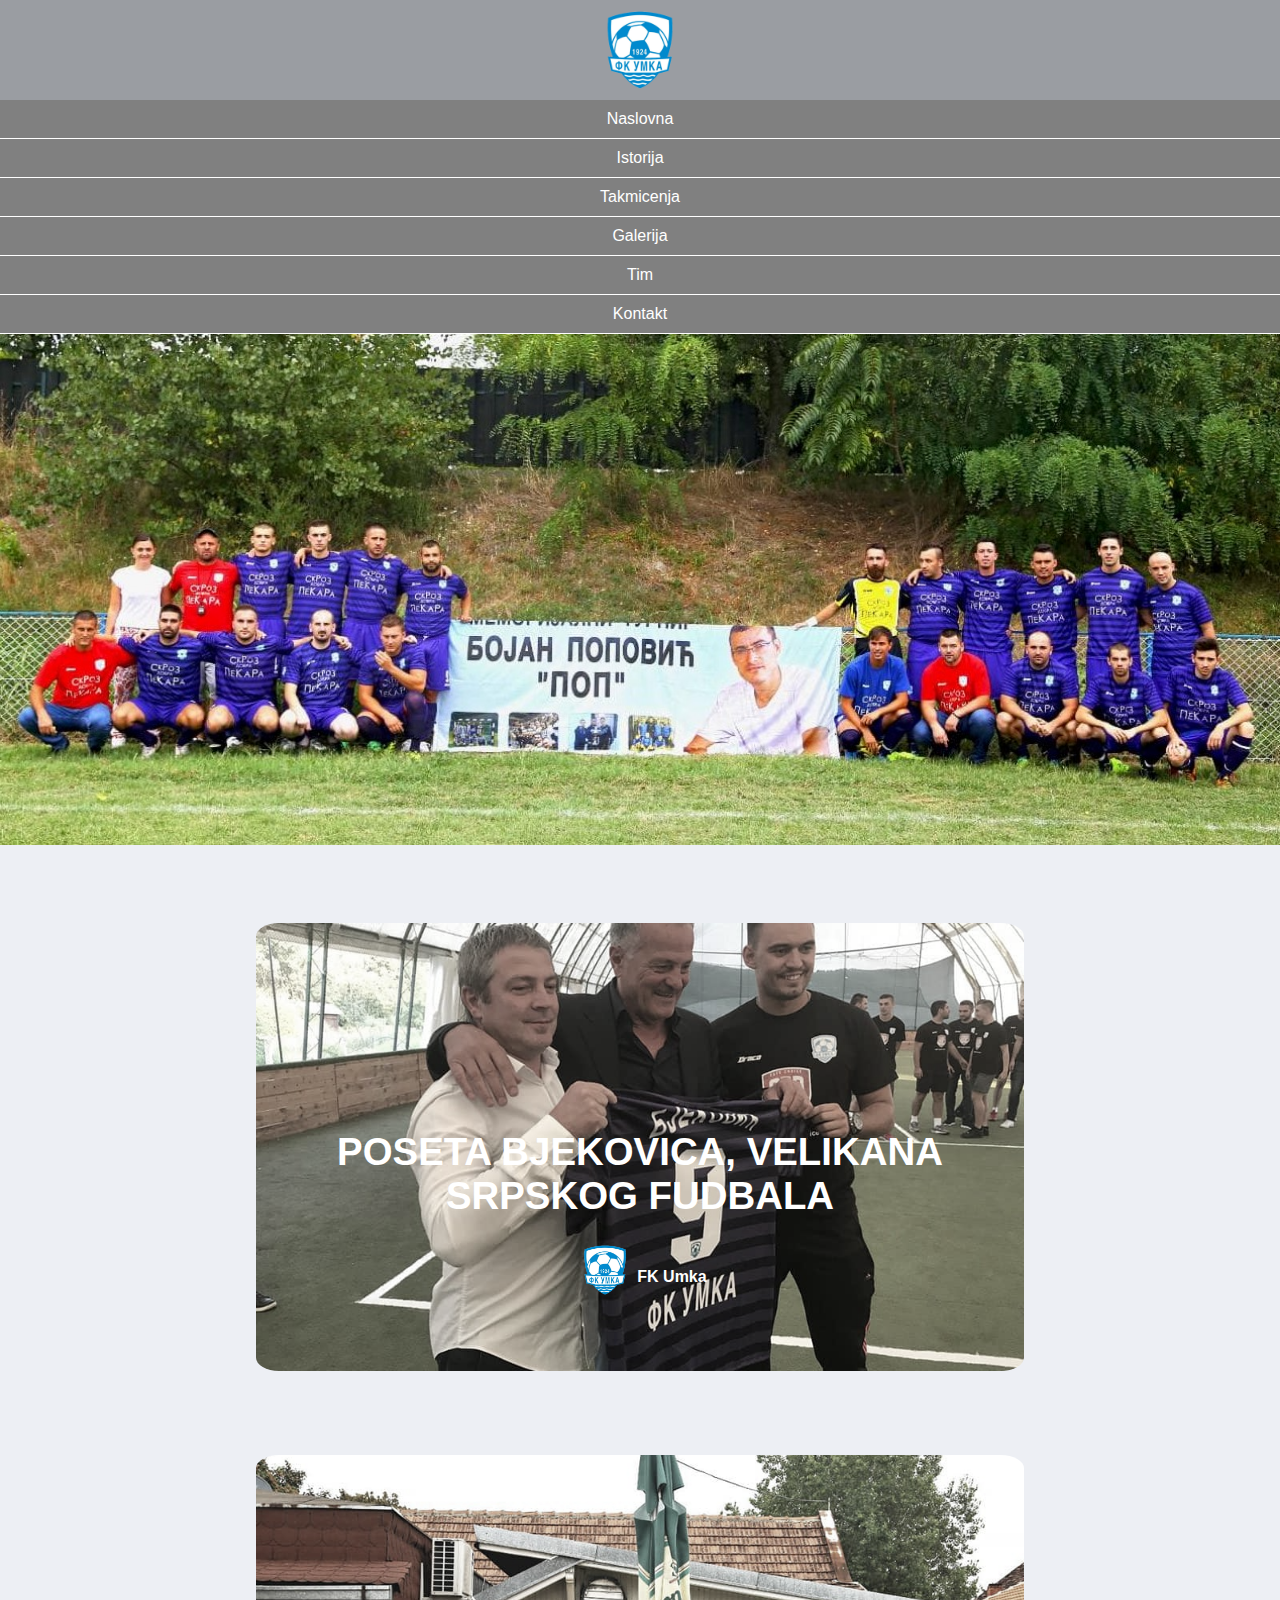
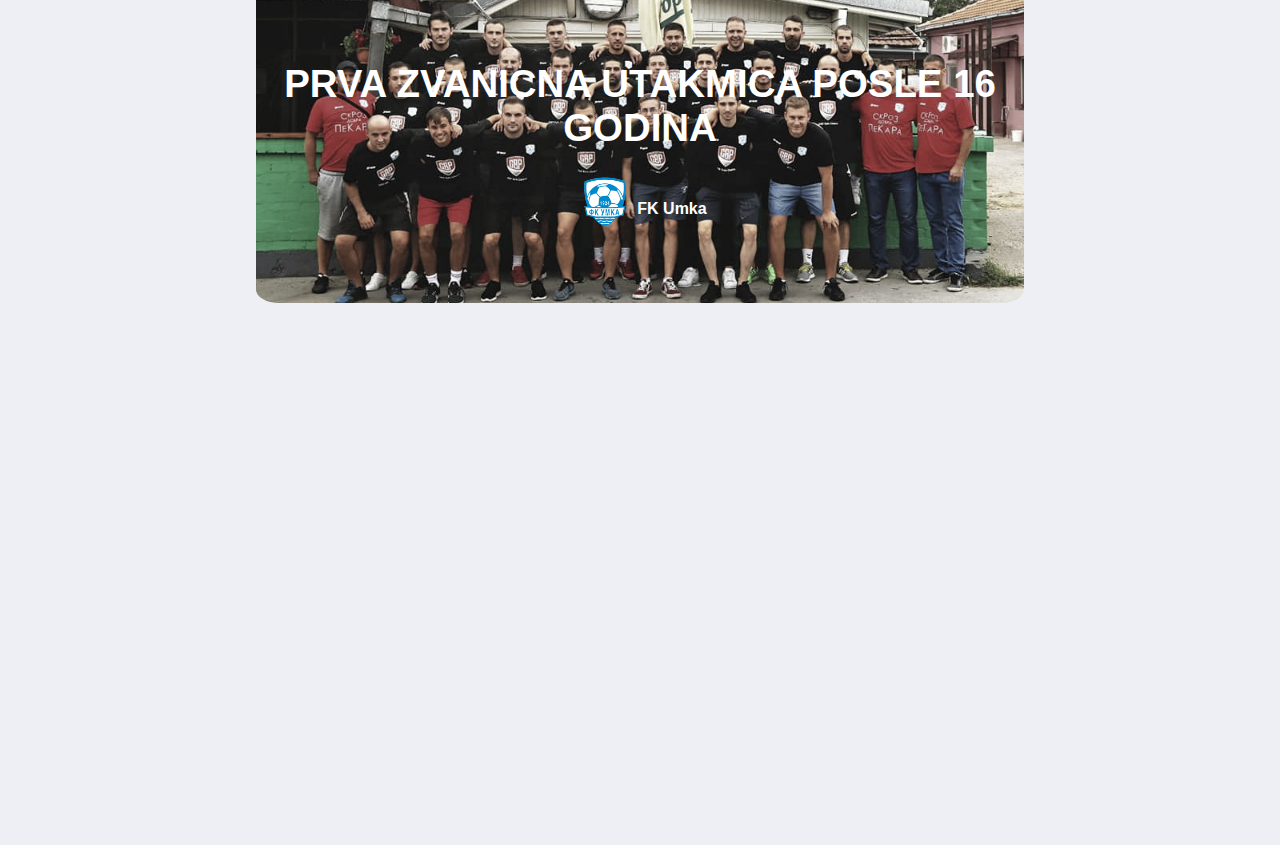
==== main/index.html @ 000681ae "Add files via upload" ====
<!DOCTYPE html>
<html lang="en">
<head>
    <meta charset="UTF-8">
    <meta name="viewport" content="width=device-width, initial-scale=1.0">
    <meta http-equiv="X-UA-Compatible" content="ie=edge">
    <title>FK Umka</title>
    <link rel="stylesheet" href="style.css">
</head>
<body>
    <div class="header">
        <div class="logo"><img src="../static/logo3.png"></div>
        <div class="navigacija">
            <nav>
            <a href="">Naslovna</a>
            <a href="">Istorija</a>
            <a href="">Takmicenja</a>
            <a href="">Galerija</a>
            <a href="">Tim</a>
            <a href="">Kontakt</a>
            </nav>
        </div>
        <div class="slika-naslovna">
            <img class="slika-naslovna-img" src="../static/naslovna.jpg"/>
        </div>
    </div>
    <div class="wrapper">
        
        <div class="vest vest1">
               
                    
             <img class="vest1slika" src="../static/vest1slika.jpg"/>
                <div class="vest-central">
                    <a href="">
                        <div class="vest_naslov">
                            <h3 class="vest1naslov">POSETA BJEKOVICA, VELIKANA SRPSKOG FUDBALA</h3>
                            <div class="vest-decoration"><img src="../static/logo3.png"/><p>FK Umka</p></div>
                        </div>
                </div></a>
        </div>
                
        
        <div class="vest vest2">
               
                    
                <img class="vest1slika" src="../static/vest2slika.jpg"/>
                   <div class="vest-central">
                       <a href="">
                           <div class="vest_naslov">
                               <h3 class="vest1naslov">PRVA ZVANICNA UTAKMICA POSLE 16 GODINA</h3>
                               <div class="vest-decoration"><img src="../static/logo3.png"/><p>FK Umka</p></div>
                           </div>
                   </div></a>
           </div>
        <div class="vest vest3"></div>
    </div>
    <div class="footer"></div>
</body>
</html>
---- main/style.css ----
body{
    font-family: "Montserrat", sans-serif;
    margin: 0;
    background: #edeff4;
}

.wrapper {
    padding-left: 4px;
    padding-right: 4px;
    background: #edeff4;
    height: 500px;
}

.logo {
    background: #9a9da2;
}

nav a{
    background: gray;
    color: white;
    text-decoration: none;
    display: block;
    padding: 10px;
    text-align: center;
    border-bottom: 1px solid white;
}

.logo img {
    width: 100px;
    height: 100px;
    margin-left: auto;
    margin-right: auto;
    display: block;
}

.slika-naslovna-img {
    width: 100%;
}

.vest  {
    color: white;
    text-align: center;
    height: 35vw;
    width: 60vw;
    display: block;
    margin-left: auto;
    margin-right: auto;
    padding: 10px;
    z-index: 0;
    position: relative;
    margin-top: 5vw;
    margin-bottom: 5vw;
    border-radius: 3%;
    
}

.vest1slika {
    display:block;
    width: 60vw;
    height: 35vw;
    object-fit:cover;
    z-index:0;
    filter: grayscale(60%);
    transition: 0.5s;
    border-radius: 3%;
}

.vest-central {
    position: absolute;
    top:17vw;
    left:0;
    z-index: 1;
}



a {
    text-decoration: none;
}


.vest1naslov {
    margin:0;
    color: white;
    font-family: "Montserrat", sans-serif;
    font-size: 3vw;
    text-align: center;
    z-index: 10;

}



.vest-decoration {
    font-weight: bold;
}

.vest-decoration img {
    
    width: 5vw;
    height: 5vw;
    top: 1.5vw;
    position: relative;
}

.vest-decoration p{
    color: white;
    display: inline-block;
}

.vest1slika:hover{
    filter: none;
    position: relative;
    z-index: 1;
}

.vest1naslov:hover{
    transform: scale(1.02);
    position: relative;
    z-index: 1;
}
.vest:hover .vest1slika{
    filter:none;
    transform: scale(1.02);
}
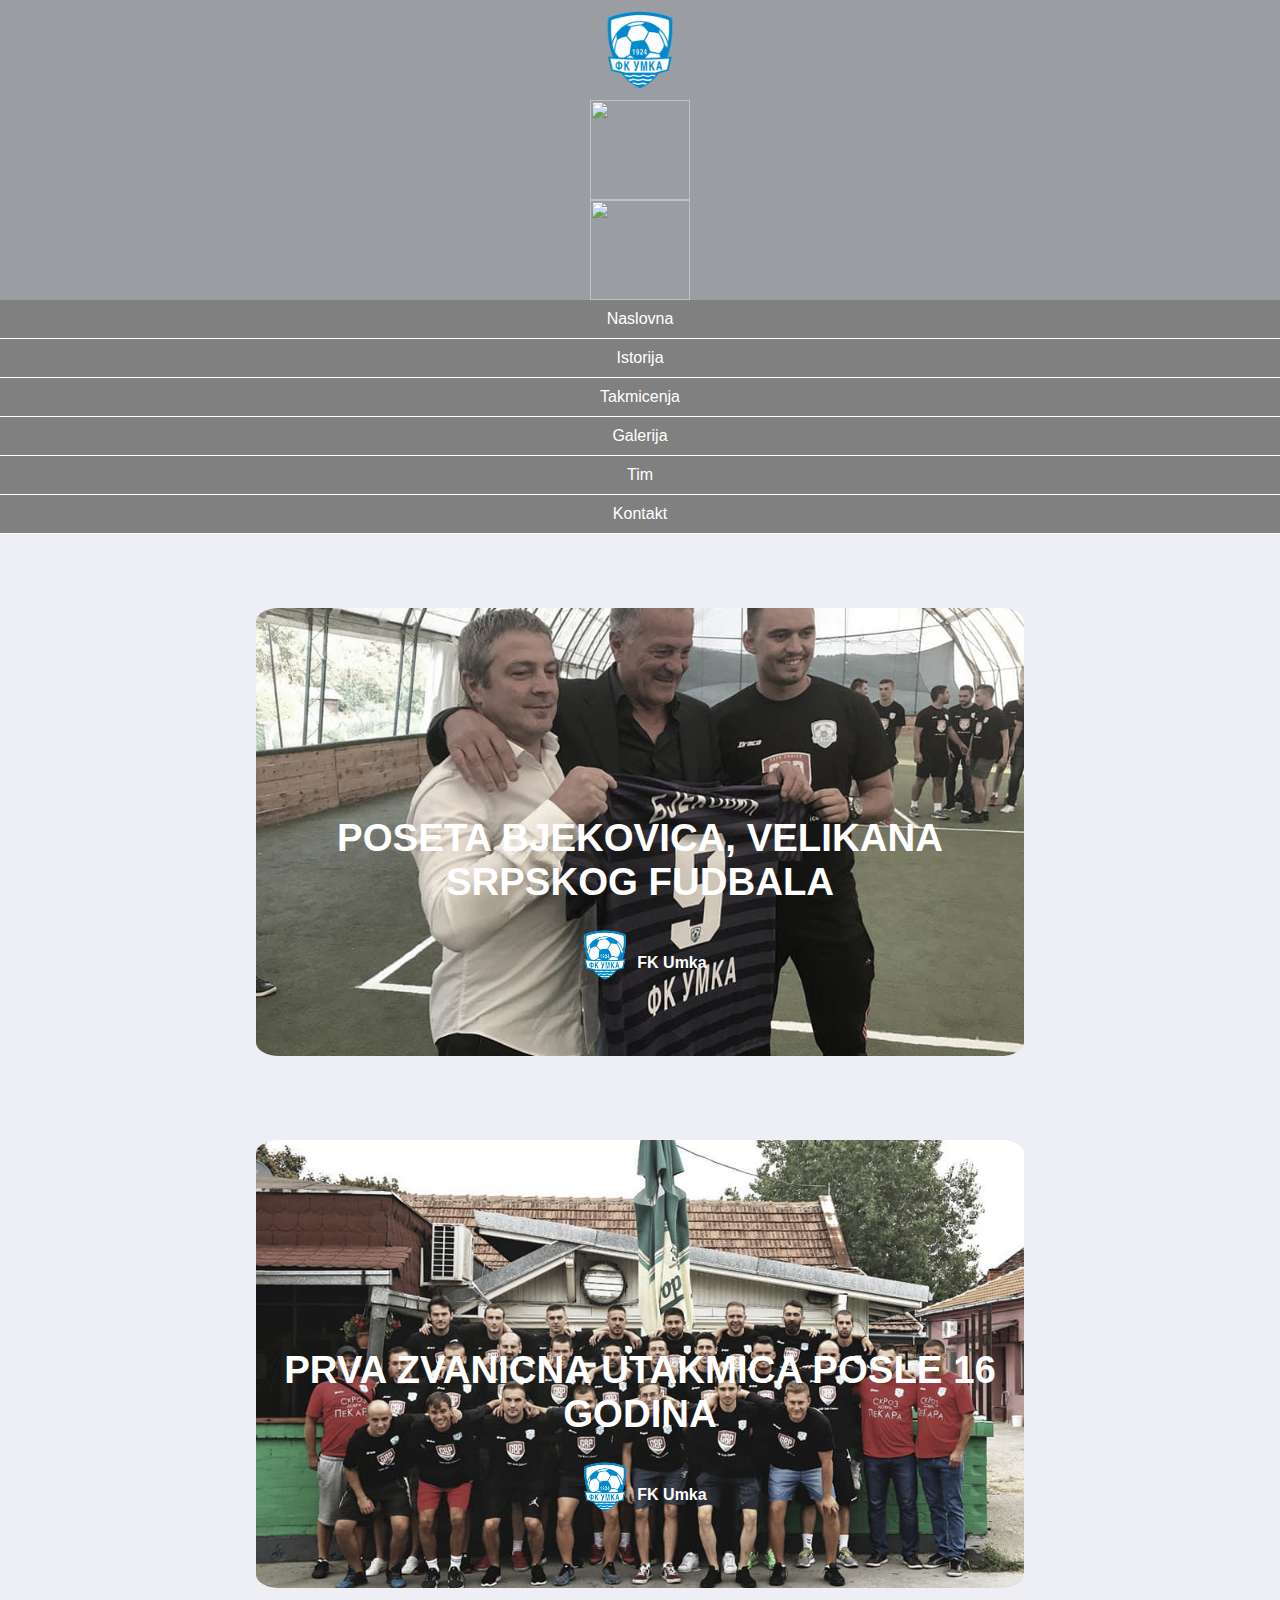
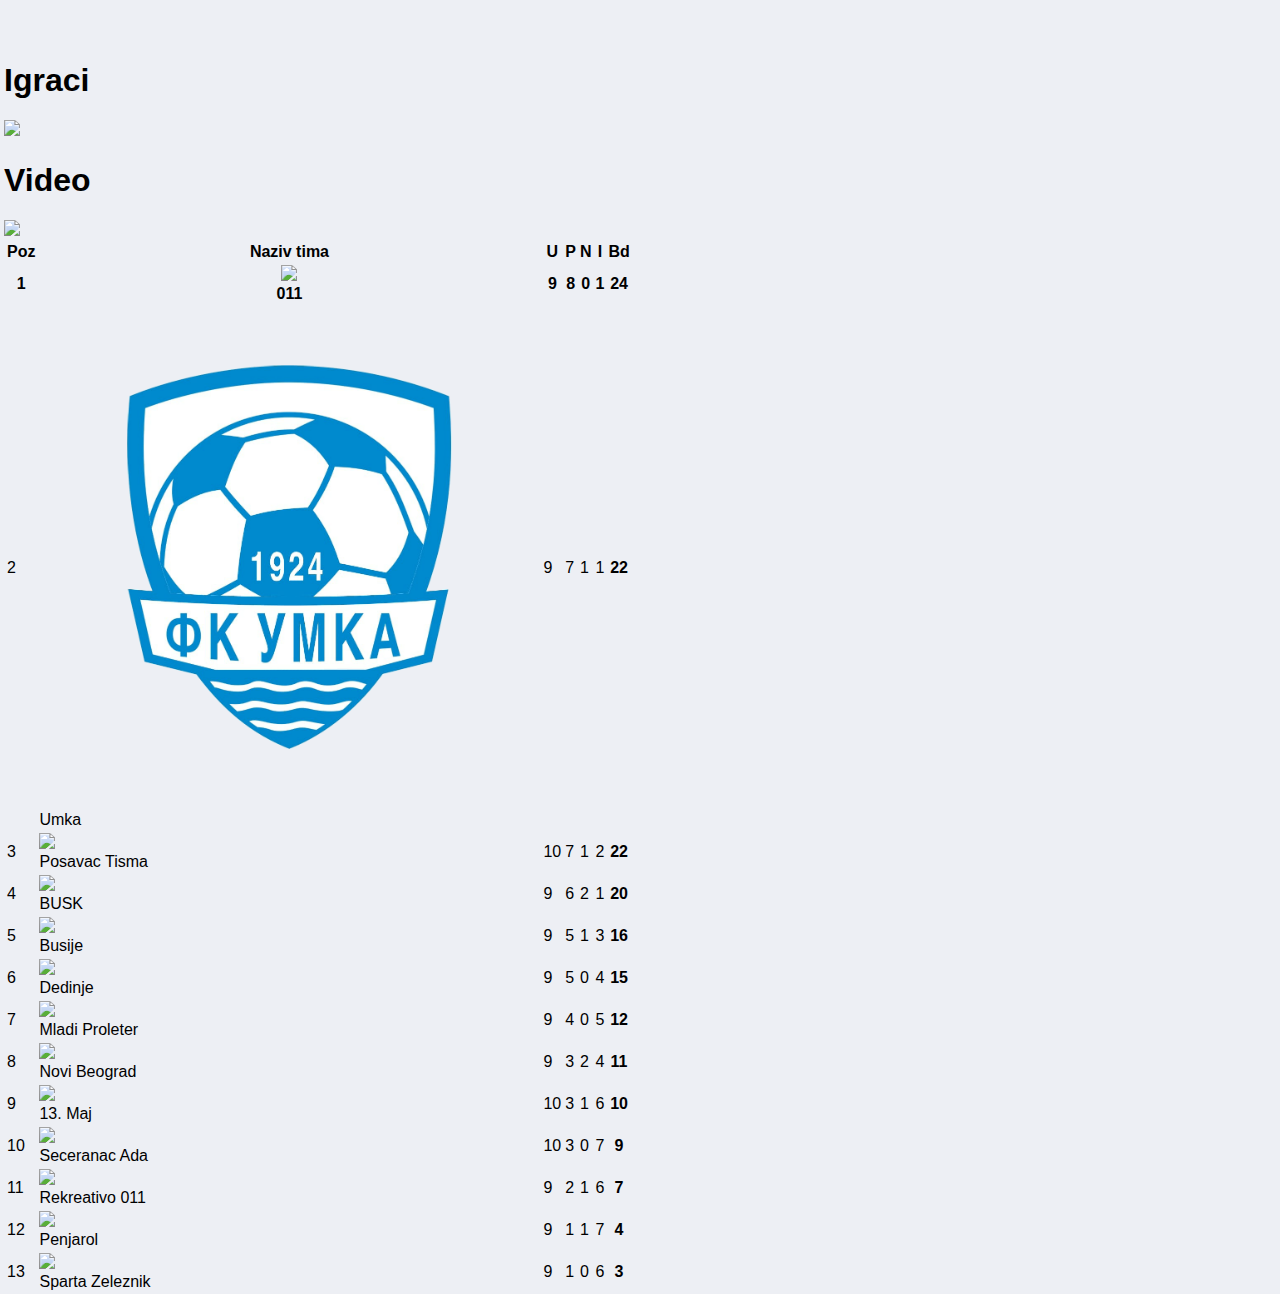
==== commit 33d117fa: "Update index.html" ====
--- a/main/index.html
+++ b/main/index.html
@@ -9,7 +9,13 @@
 </head>
 <body>
     <div class="header">
-        <div class="logo"><img src="../static/logo3.png"></div>
+        <div class="logo">    
+            <img class="slika-logo" src="../static/logo3.png">
+            <div class="social">
+                <div class="facebook"><a href="https://www.facebook.com/fk.umka.3"><img src="../static/facebook.png"/></a></div>
+                <div class="instagram"><a href="https://www.instagram.com/fkumka/"><img src="../static/instagram.png"/></a></div>
+            </div>
+        </div>
         <div class="navigacija">
             <nav>
             <a href="">Naslovna</a>
@@ -19,9 +25,6 @@
             <a href="">Tim</a>
             <a href="">Kontakt</a>
             </nav>
-        </div>
-        <div class="slika-naslovna">
-            <img class="slika-naslovna-img" src="../static/naslovna.jpg"/>
         </div>
     </div>
     <div class="wrapper">
@@ -51,9 +54,194 @@
                                <div class="vest-decoration"><img src="../static/logo3.png"/><p>FK Umka</p></div>
                            </div>
                    </div></a>
-           </div>
-        <div class="vest vest3"></div>
+                </div>
+
+        <div class="igraci">
+
+            <h1>Igraci</h1>
+            <a href=""><img src="../static/players2.png"/></a>
+
+        </div>
+
+        <div class="video">
+
+            <h1>Video</h1>
+            <a href=""><img src="../static/video.jpg"/></a>
+
+        </div>
+
+        <div class="table">
+            <table>
+                <thead>
+                    <th>Poz</th>
+                    <th>Naziv tima</th>
+                    <th>U</th>
+                    <th>P</th>
+                    <th>N</th>
+                    <th>I</th>
+                    <th>Bd</th>
+                </thead>
+                <tbody>
+                    <tr class="first">
+                        <th>1</th>
+                        <th class="naziv-tima">
+                            <div class="logo-table"><img src="../static/011.png"/></div>
+                            <div class="ime-table">011</div>
+                        </th>
+                        <th>9</th>
+                        <th>8</th>
+                        <th>0</th>
+                        <th>1</th>
+                        <th>24</th>
+                    </tr>
+                    <tr class="even">
+                            <td>2</td>
+                            <td class="naziv-tima">
+                                <div class="logo-table"><img src="../static/logo3.png"/></div>
+                                <div class="ime-table">Umka</div>
+                            </td>
+                            <td>9</td>
+                            <td>7</td>
+                            <td>1</td>
+                            <td>1</td>
+                            <th>22</th>
+                    </tr>
+                    <tr class="odd">
+                            <td>3</td>
+                            <td class="naziv-tima">
+                                <div class="logo-table"><img src="../static/posavac-tisma.png"/></div>
+                                <div class="ime-table">Posavac Tisma</div>
+                            </td>
+                            <td>10</td>
+                            <td>7</td>
+                            <td>1</td>
+                            <td>2</td>
+                            <th>22</th>
+                    </tr>
+                    <tr class="even">
+                            <td>4</td>
+                            <td class="naziv-tima">
+                                <div class="logo-table"><img src="../static/busk.png"/></div>
+                                <div class="ime-table">BUSK</div>
+                            </td>
+                            <td>9</td>
+                            <td>6</td>
+                            <td>2</td>
+                            <td>1</td>
+                            <th>20</th>
+                    </tr>
+                    <tr class="odd">
+                            <td>5</td>
+                            <td class="naziv-tima">
+                                <div class="logo-table"><img src="../static/busije.png"/></div>
+                                <div class="ime-table">Busije</div>
+                            </td>
+                            <td>9</td>
+                            <td>5</td>
+                            <td>1</td>
+                            <td>3</td>
+                            <th>16</th>
+                        </tr>
+                        <tr class="even">
+                                <td>6</td>
+                                <td class="naziv-tima">
+                                    <div class="logo-table"><img src="../static/dedinje.png"/></div>
+                                    <div class="ime-table">Dedinje</div>
+                                </td>
+                                <td>9</td>
+                                <td>5</td>
+                                <td>0</td>
+                                <td>4</td>
+                                <th>15</th>
+                        </tr>
+                        <tr class="odd">
+                                <td>7</td>
+                                <td class="naziv-tima">
+                                    <div class="logo-table"><img src="../static/mladi-proleter.png"/></div>
+                                    <div class="ime-table">Mladi Proleter</div>
+                                </td>
+                                <td>9</td>
+                                <td>4</td>
+                                <td>0</td>
+                                <td>5</td>
+                                <th>12</th>
+                        </tr>
+                        <tr class="even">
+                                <td>8</td>
+                                <td class="naziv-tima">
+                                    <div class="logo-table"><img src="../static/novi-beograd.png"/></div>
+                                    <div class="ime-table">Novi Beograd</div>
+                                </td>
+                                <td>9</td>
+                                <td>3</td>
+                                <td>2</td>
+                                <td>4</td>
+                                <th>11</th>
+                        </tr>
+                        <tr class="odd">
+                                <td>9</td>
+                                <td class="naziv-tima">
+                                    <div class="logo-table"><img src="../static/13maj.png"/></div>
+                                    <div class="ime-table">13. Maj</div>
+                                </td>
+                                <td>10</td>
+                                <td>3</td>
+                                <td>1</td>
+                                <td>6</td>
+                                <th>10</th>
+                        </tr>
+                        <tr class="even">
+                                <td>10</td>
+                                <td class="naziv-tima">
+                                    <div class="logo-table"><img src="../static/seceranac.png"/></div>
+                                    <div class="ime-table">Seceranac Ada</div>
+                                </td>
+                                <td>10</td>
+                                <td>3</td>
+                                <td>0</td>
+                                <td>7</td>
+                                <th>9</th>
+                        </tr>
+                        <tr class="odd">
+                                <td>11</td>
+                                <td class="naziv-tima">
+                                    <div class="logo-table"><img src="../static/rekreativo011.png"/></div>
+                                    <div class="ime-table">Rekreativo 011</div>
+                                </td>
+                                <td>9</td>
+                                <td>2</td>
+                                <td>1</td>
+                                <td>6</td>
+                                <th>7</th>
+                        </tr>
+                        <tr class="even">
+                                <td>12</td>
+                                <td class="naziv-tima">
+                                    <div class="logo-table"><img src="../static/penjarol.png"/></div>
+                                    <div class="ime-table">Penjarol</div>
+                                </td>
+                                <td>9</td>
+                                <td>1</td>
+                                <td>1</td>
+                                <td>7</td>
+                                <th>4</th>
+                        </tr>
+                        <tr class="odd">
+                                <td>13</td>
+                                <td class="naziv-tima">
+                                    <div class="logo-table"><img src="../static/sparta-zeleznik.png"/></div>
+                                    <div class="ime-table">Sparta Zeleznik</div>
+                                </td>
+                                <td>9</td>
+                                <td>1</td>
+                                <td>0</td>
+                                <td>6</td>
+                                <th>3</th>
+                        </tr>
+                </tbody>
+            </table>
+        </div>
     </div>
     <div class="footer"></div>
 </body>
-</html>+</html>
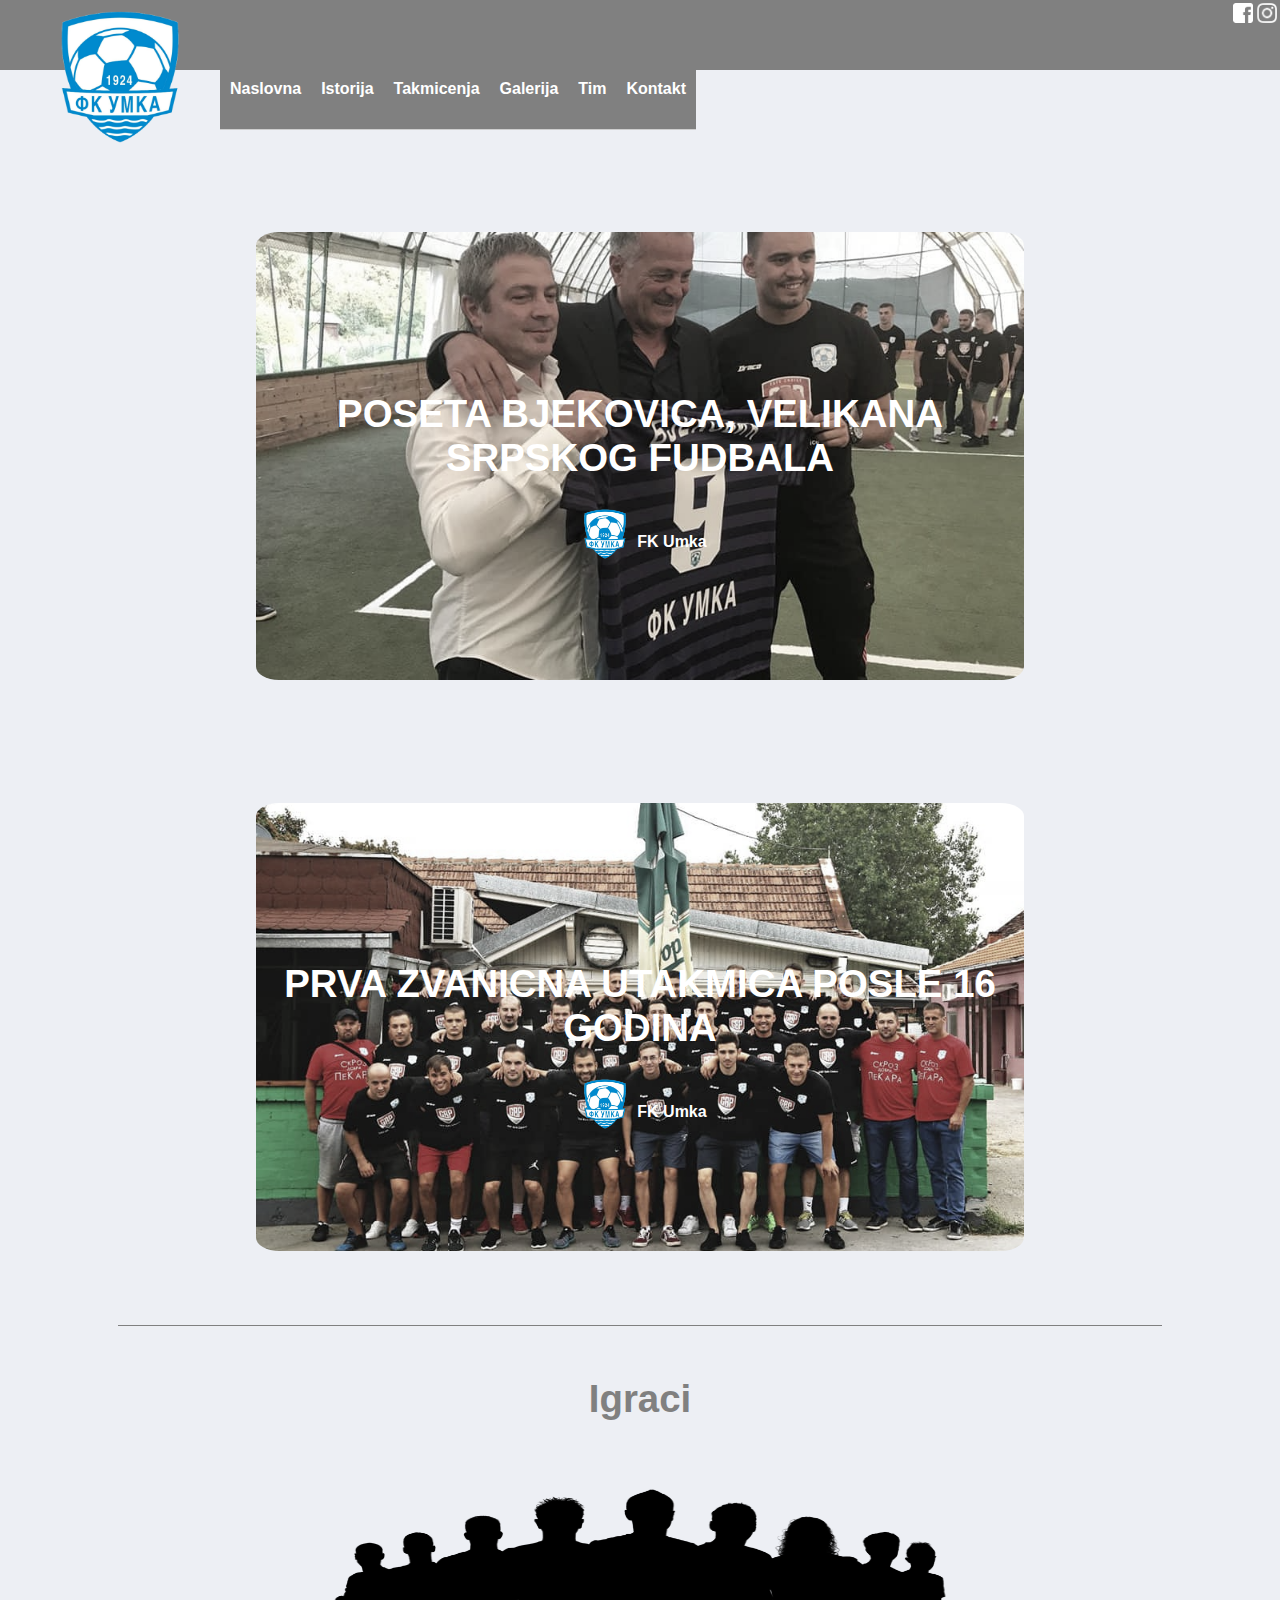
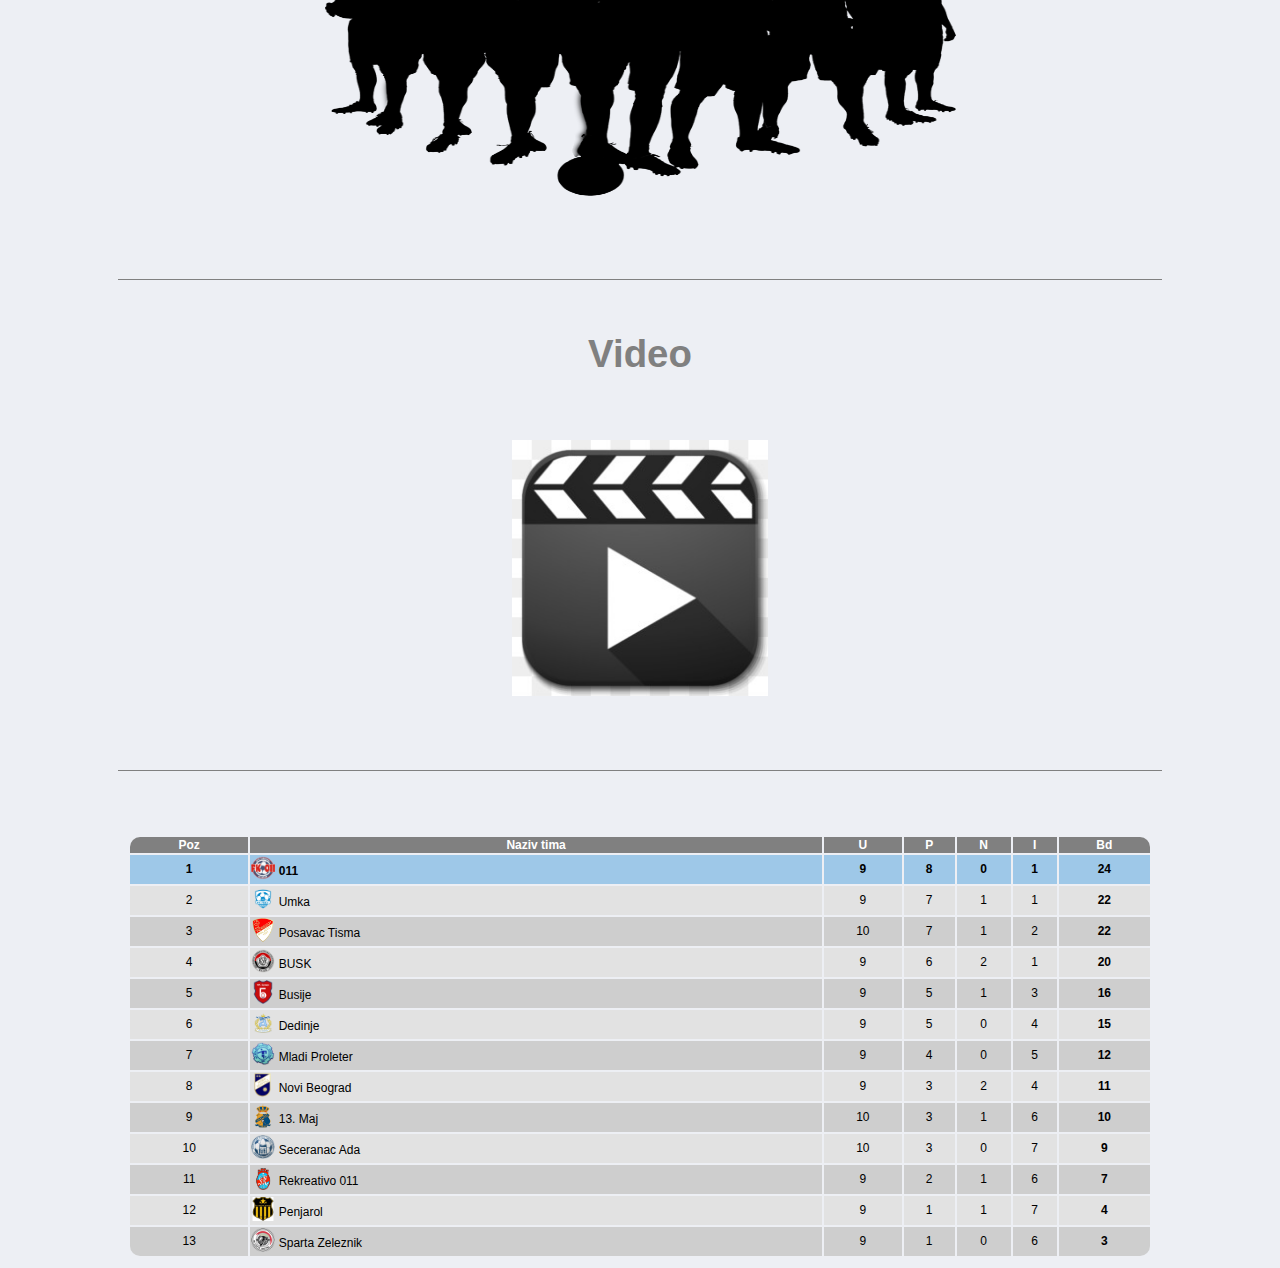
==== commit b9091af8: "Add files via upload" ====
--- a/main/index.html
+++ b/main/index.html
@@ -9,28 +9,34 @@
 </head>
 <body>
     <div class="header">
-        <div class="logo">    
-            <img class="slika-logo" src="../static/logo3.png">
-            <div class="social">
-                <div class="facebook"><a href="https://www.facebook.com/fk.umka.3"><img src="../static/facebook.png"/></a></div>
-                <div class="instagram"><a href="https://www.instagram.com/fkumka/"><img src="../static/instagram.png"/></a></div>
+        
+            <div class="logo">    
+                    <img src="../static/menu.png" id="burger">
+                
+                <div class="social">
+                    <div class="facebook"><a href="https://www.facebook.com/fk.umka.3"><img src="../static/facebook.png"/></a></div>
+                    <div class="instagram"><a href="https://www.instagram.com/fkumka/"><img src="../static/instagram.png"/></a></div>
+                </div>
+                <img class="slika-logo" src="../static/logo3.png">
             </div>
-        </div>
-        <div class="navigacija">
-            <nav>
-            <a href="">Naslovna</a>
-            <a href="">Istorija</a>
-            <a href="">Takmicenja</a>
-            <a href="">Galerija</a>
-            <a href="">Tim</a>
-            <a href="">Kontakt</a>
-            </nav>
-        </div>
+            <div class="navigacija">
+                <div class="nav-pre"></div>
+                <nav id="navigacija" class="hide">
+                <a href="">Naslovna</a>
+                <a href="">Istorija</a>
+                <a href="">Takmicenja</a>
+                <a href="">Galerija</a>
+                <a href="">Tim</a>
+                <a href="">Kontakt</a>
+                </nav>
+                <div class="nav-posle"></div>
+            </div>
+        
     </div>
     <div class="wrapper">
-        
+            
         <div class="vest vest1">
-               
+                
                     
              <img class="vest1slika" src="../static/vest1slika.jpg"/>
                 <div class="vest-central">
@@ -243,5 +249,6 @@
         </div>
     </div>
     <div class="footer"></div>
+    <script src="../scripts/main.js"></script>
 </body>
 </html>
--- a/main/style.css
+++ b/main/style.css
@@ -2,6 +2,7 @@
     font-family: "Montserrat", sans-serif;
     margin: 0;
     background: #edeff4;
+    font-family: "Montserrat", sans-serif;
 }
 
 .wrapper {
@@ -12,8 +13,49 @@
 }
 
 .logo {
-    background: #9a9da2;
-}
+    background: #808080;
+    height: 70px;
+}
+
+#burger {
+    display: block;
+    position: absolute;
+    z-index: 1;
+    margin: 20px;
+}
+
+#burger:hover {
+    cursor: pointer;
+}
+
+.hide {
+    display: none;
+}
+
+.social {
+    float: right;
+    margin: 3px;
+}
+
+.facebook {
+    display: inline-block;
+}
+
+.facebook img {
+    width: 20px;
+    height: 20px;
+}
+
+.instagram {
+    display: inline-block;
+}
+
+.instagram img {
+    width: 20px;
+    height: 20px;
+}
+
+
 
 nav a{
     background: gray;
@@ -21,20 +63,26 @@
     text-decoration: none;
     display: block;
     padding: 10px;
-    text-align: center;
-    border-bottom: 1px solid white;
-}
-
-.logo img {
-    width: 100px;
-    height: 100px;
-    margin-left: auto;
-    margin-right: auto;
-    display: block;
-}
+    
+    border-bottom: 1px solid #cecece;
+    font-weight: bold;
+}
+
+.slika-logo {
+    display:flex;
+    width: 130px;
+    height: 120px;
+    margin-left: auto;
+    margin-right: auto;
+    position: relative;
+    bottom: 8px;
+}
+
+
 
 .slika-naslovna-img {
     width: 100%;
+    filter: grayscale(40%);
 }
 
 .vest  {
@@ -48,7 +96,7 @@
     padding: 10px;
     z-index: 0;
     position: relative;
-    margin-top: 5vw;
+    margin-top: 8vw;
     margin-bottom: 5vw;
     border-radius: 3%;
     
@@ -67,7 +115,7 @@
 
 .vest-central {
     position: absolute;
-    top:17vw;
+    top:13vw;
     left:0;
     z-index: 1;
 }
@@ -86,6 +134,7 @@
     font-size: 3vw;
     text-align: center;
     z-index: 10;
+    padding: 3px;
 
 }
 
@@ -114,12 +163,189 @@
     z-index: 1;
 }
 
-.vest1naslov:hover{
-    transform: scale(1.02);
-    position: relative;
-    z-index: 1;
-}
+
 .vest:hover .vest1slika{
     filter:none;
     transform: scale(1.02);
+}
+
+.igraci {
+    width: 80vw;
+    display: block;
+    margin-left: auto;
+    margin-right: auto;
+    padding: 10px;
+    margin-top: 5vw;
+    margin-bottom: 5vw;
+    font-size: 12px;
+    border-top: 1px solid gray;
+    padding-top: 5vw;
+    text-align: center;
+}
+
+.igraci  a img {
+    width: 55vw;
+    height: 25vw;
+    display: block;
+    margin-left: auto;
+    margin-right: auto;
+}
+
+.igraci h1 {
+    color: gray;
+    position: relative;
+    bottom: 3vw;
+    font-size: 3vw;
+}
+
+.igraci a img:hover{
+    transform: scale(1.02);
+    position: relative;
+    z-index: 1;
+}
+
+.video {
+    width: 80vw;
+    display: block;
+    margin-left: auto;
+    margin-right: auto;
+    padding: 10px;
+    margin-top: 5vw;
+    margin-bottom: 5vw;
+    font-size: 12px;
+    border-top: 1px solid gray;
+    padding-top: 5vw;
+    text-align: center;
+    
+}
+
+.video a img {
+    width: 20vw;
+    height: 20vw;
+    display: block;
+    margin-left: auto;
+    margin-right: auto;
+
+}
+
+.video h1 {
+    color: gray;
+    position: relative;
+    bottom: 3vw;
+    font-size: 3vw;
+}
+
+.video a img:hover{
+    transform: scale(1.02);
+    position: relative;
+    z-index: 1;
+}
+
+.table {
+    width: 80vw;
+    display: block;
+    margin-left: auto;
+    margin-right: auto;
+    padding: 10px;
+    z-index: 0;
+    position: relative;
+    margin-top: 5vw;
+    margin-bottom: 5vw;
+    font-size: 12px;
+    border-top: 1px solid gray;
+    padding-top: 5vw;
+}
+
+
+
+
+.table table {
+    width: 100%;
+    text-align: center;
+    border-radius:6px;
+    -moz-border-radius:6px;
+}
+
+.logo-table {
+    display: inline-block;
+
+
+}
+
+.logo-table img {
+    width: 24px;
+    height: 24px;
+}
+
+.ime-table {
+    display: inline-block;
+    position: relative;
+    bottom: 5px;
+}
+
+.naziv-tima {
+    text-align: left;
+}
+
+.odd {
+    background: #cecece;
+}
+
+.even {
+    background:#e2e2e2;
+}
+
+.first {
+    background: #9ec8e8;
+}
+thead {
+    background: #808080;
+    color: white;
+}
+
+thead th:first-child {
+    border-radius: 10px 0 0 0;
+}
+thead th:last-child {
+    border-radius: 0 10px 0 0;
+}
+
+tbody tr:last-child td:first-child {
+    border-radius: 0 0 0 10px;
+}
+
+tbody tr:last-child th:last-child {
+    border-radius: 0 0 10px 0;
+}
+
+
+@media (min-width: 800px) {
+
+    .slika-logo {
+        margin-left: 30px;
+        height: 170px;
+        width: 180px;
+
+    }
+
+    #burger {
+        display: none;
+    }
+    
+.navigacija {
+    height: 50px;
+}
+
+    .hide {
+        display: flex;
+        margin-left: 220px;
+        height: 60px;
+    }
+
+    nav a{
+        display: inline;
+    }
+
+    
+
 }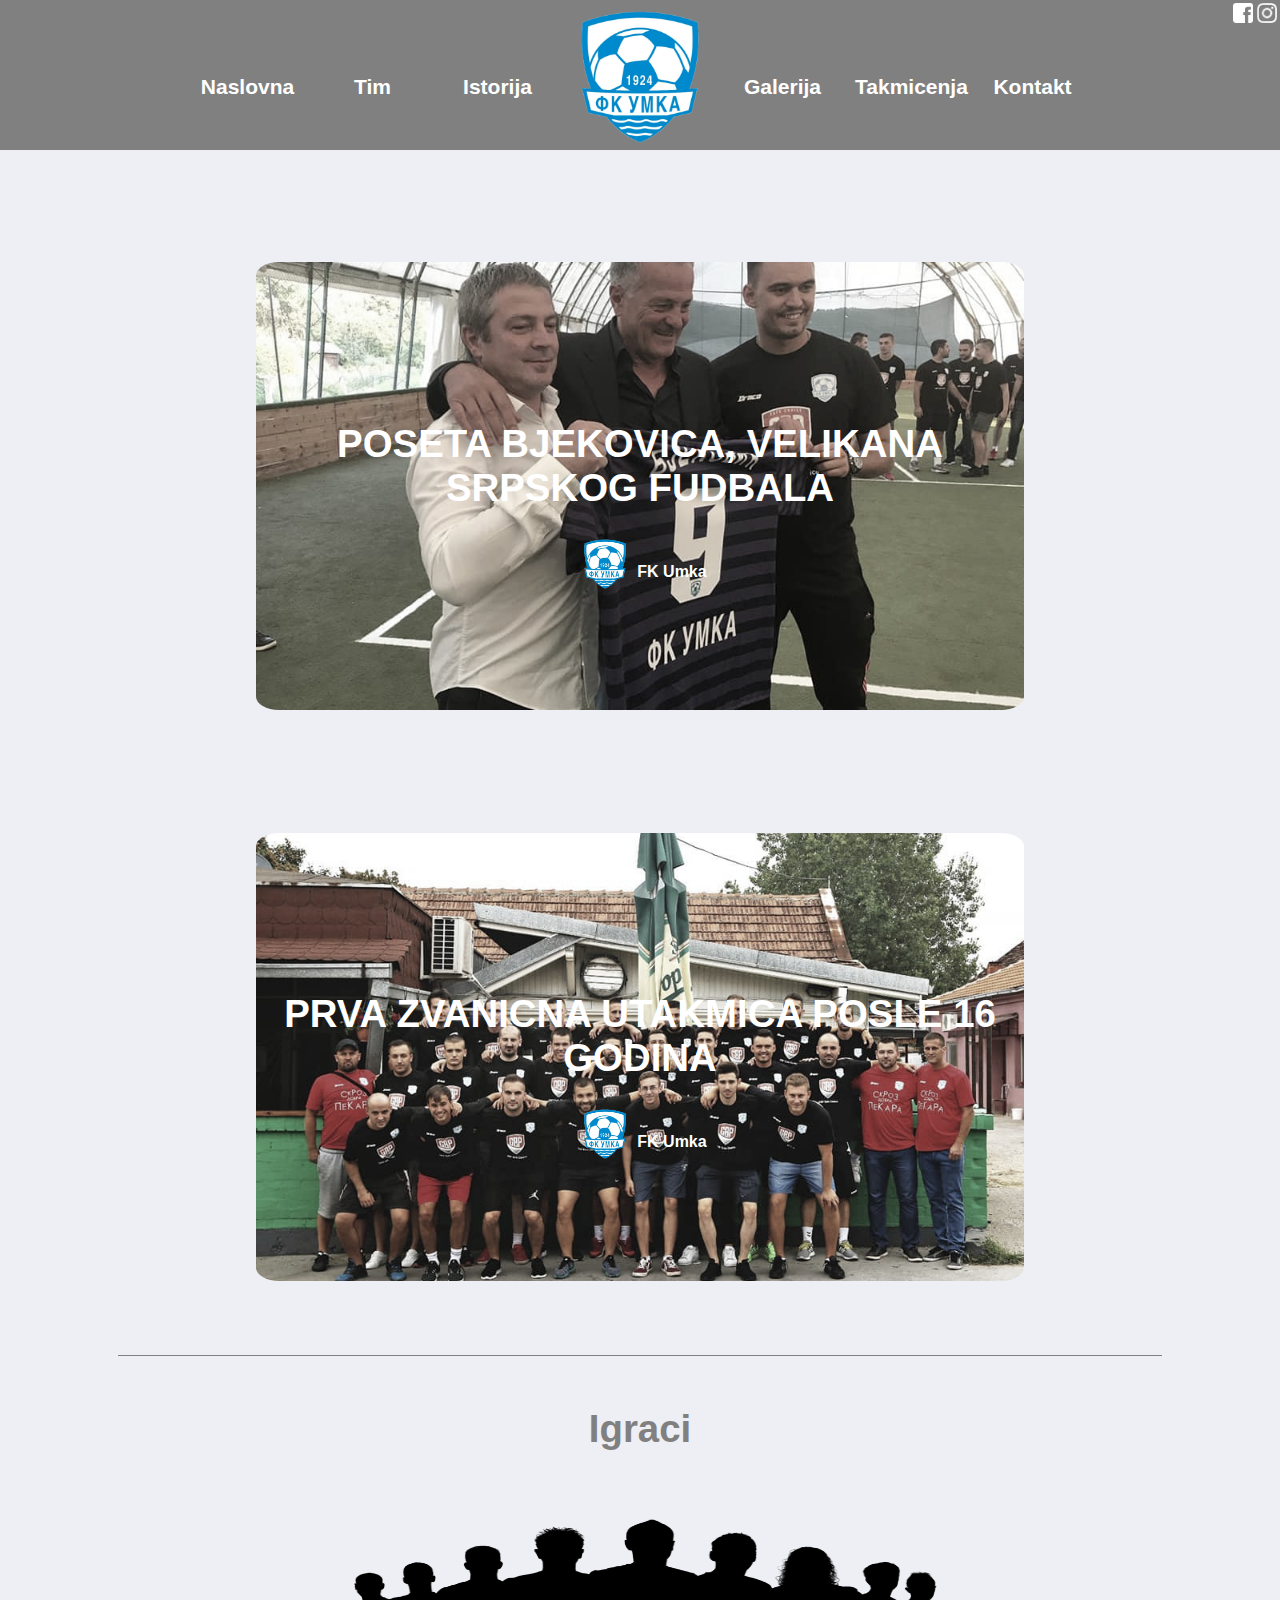
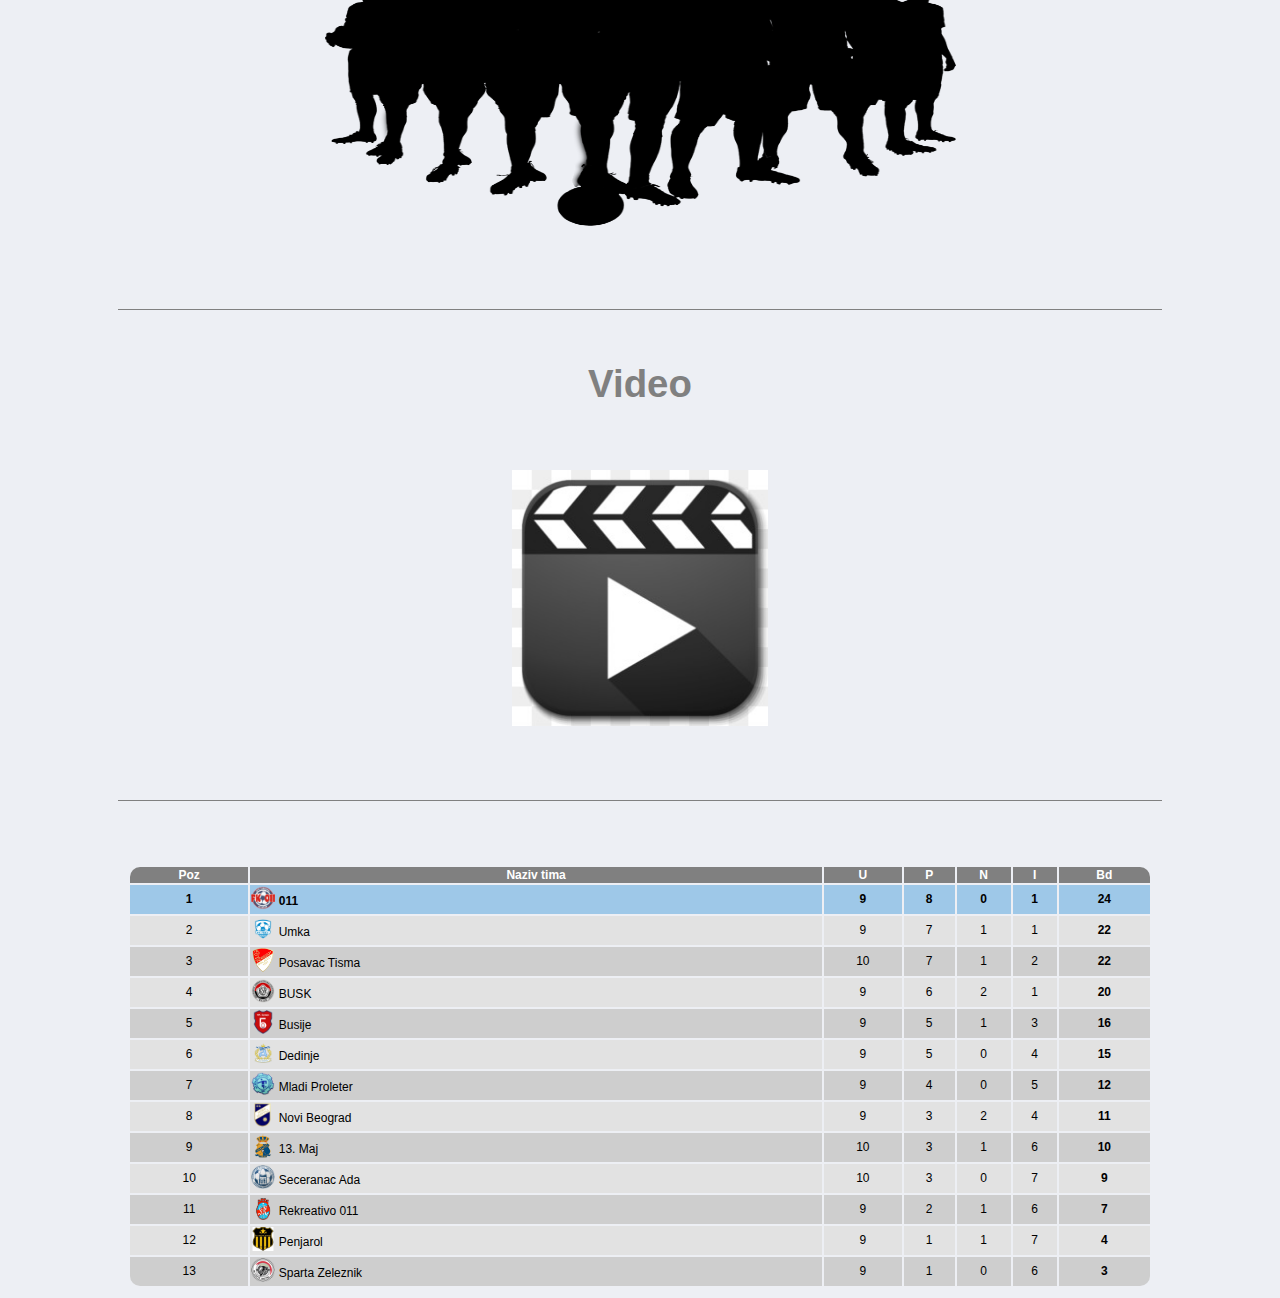
==== commit 91a86436: "Add files via upload" ====
--- a/main/index.html
+++ b/main/index.html
@@ -20,16 +20,16 @@
                 <img class="slika-logo" src="../static/logo3.png">
             </div>
             <div class="navigacija">
-                <div class="nav-pre"></div>
+                
                 <nav id="navigacija" class="hide">
                 <a href="">Naslovna</a>
-                <a href="">Istorija</a>
+                <a href="">Tim</a>
+                <a id="tim" href="">Istorija</a>
+                <a id="takmicenja" href="">Galerija</a>
                 <a href="">Takmicenja</a>
-                <a href="">Galerija</a>
-                <a href="">Tim</a>
                 <a href="">Kontakt</a>
                 </nav>
-                <div class="nav-posle"></div>
+               
             </div>
         
     </div>
--- a/main/style.css
+++ b/main/style.css
@@ -33,7 +33,8 @@
 }
 
 .social {
-    float: right;
+    position: absolute;
+    right: 0;
     margin: 3px;
 }
 
@@ -322,7 +323,7 @@
 @media (min-width: 800px) {
 
     .slika-logo {
-        margin-left: 30px;
+        justify-content: center;
         height: 170px;
         width: 180px;
 
@@ -331,21 +332,35 @@
     #burger {
         display: none;
     }
-    
-.navigacija {
-    height: 50px;
-}
+
+    .logo {
+        height: 65px;
+    }
+    
+    .navigacija{
+        background: #808080;
+        height: 85px;
+    }
 
     .hide {
         display: flex;
-        margin-left: 220px;
-        height: 60px;
+        justify-content: center;
     }
 
     nav a{
+        width: 105px;
         display: inline;
-    }
-
-    
-
-}+        border: none;
+        text-align: center;
+        font-size: 21px;
+    }
+
+    #tim {
+        margin-right: 80px;
+    }
+
+    #takmicenja {
+        margin-left: 80px;
+    }
+
+}
